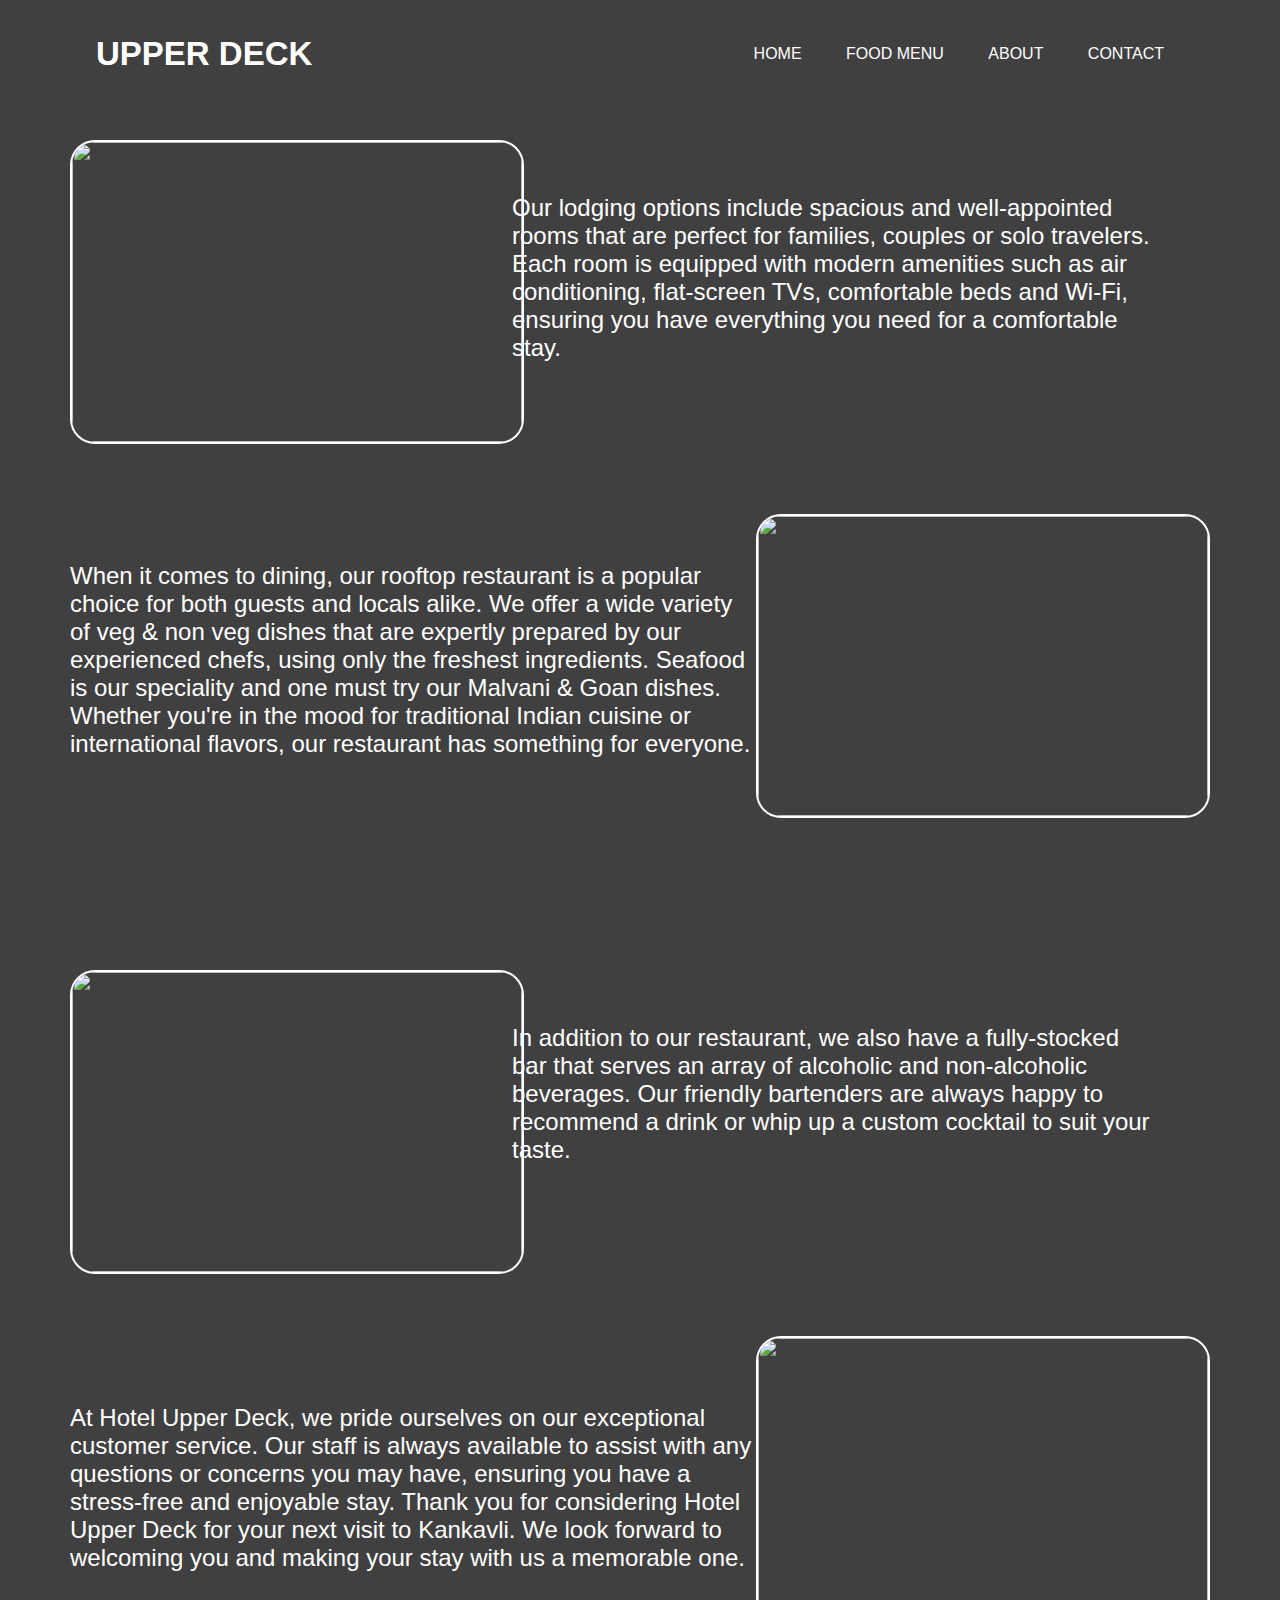
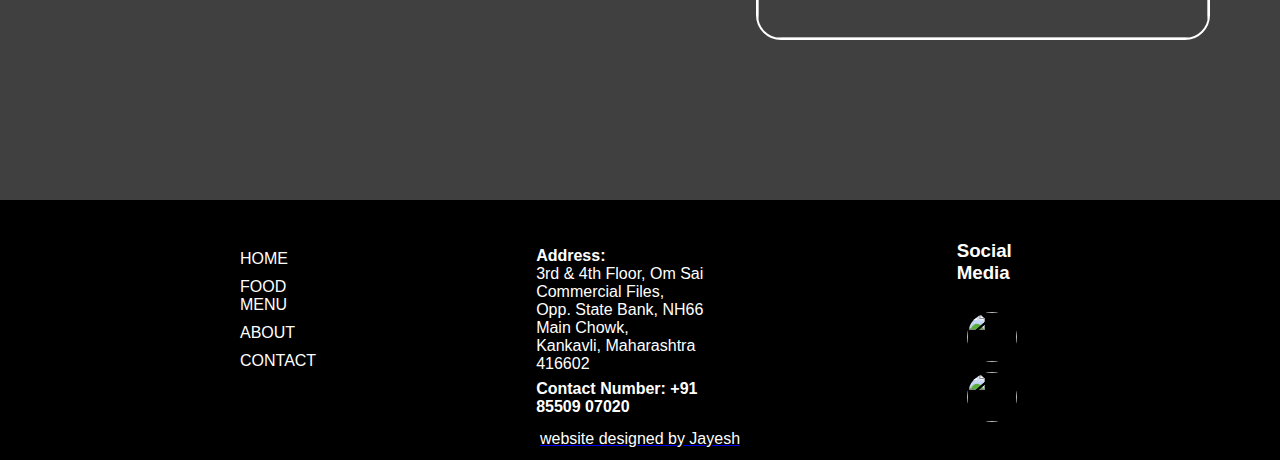
==== templates/About.html @ 4fdf872d "Initial commit" ====
<html>

<head>
    <title>Restaurant site</title>
    <link rel="stylesheet" href="/static/css/style.css">
    <link rel="stylesheet" href="https://cdnjs.cloudflare.com/ajax/libs/font-awesome/4.7.0/css/font-awesome.min.css">
    <meta name="viewport" content="width=device-width, initial-scale=1.0">
</head>

<body>
    <div class="banner">
        <div class="navbar">
            <div class="logo">
                Upper deck
            </div>
            <input type="checkbox" id="click">
            <label class="menubutton" for="click">
                <a>
                    <i class="fa fa-bars"></i>
                </a>

            </label>
            <ul>
                <li><a href="Index.html">Home</a></li>
                <li><a href="Menu.html">food Menu</a></li>
                <li><a href="About.html">About</a></li>
                <li><a href="Contact.html">Contact</a></li>
            </ul>
        </div>
        <div class="image1">
            <img src="media/about image/IMG-20211222-WA0033.jpg">
        </div>
        <div class="left_info">
            <p>Our lodging options include spacious and well-appointed rooms that are perfect for families, couples or
                solo travelers. Each room is equipped with modern amenities such as air conditioning, flat-screen TVs,
                comfortable beds and Wi-Fi, ensuring you have everything you need for a comfortable stay.</p>
        </div>
        <div class="image2">
            <img src="media/about image/IMG-20211222-WA0044.jpg">
        </div>
        <div class="right_info">
            <p>When it comes to dining, our rooftop restaurant is a popular choice for both guests and locals alike. We
                offer a wide variety of veg & non veg dishes that are expertly prepared by our experienced chefs, using
                only the freshest ingredients. Seafood is our speciality and one must try our Malvani & Goan dishes.
                Whether you're in the mood for traditional Indian cuisine or international flavors, our restaurant has
                something for everyone.
            </p>
        </div>
    </div>
    <div class="banner2">
        <div class="image3">
            <img
                src="media/about image/WhatsApp-Image-2022-08-06-at-2.55.20-PM-2-e1680111772508-q48ley8wmyqc2pf7b4c1ir5tleyb4ws24rhaj0iq8i.jpeg">
        </div>
        <div class="left_info2">
            <p>
                In addition to our restaurant, we also have a fully-stocked bar that serves an array of alcoholic and
                non-alcoholic beverages. Our friendly bartenders are always happy to recommend a drink or whip up a
                custom cocktail to suit your taste.
            </p>
        </div>
        <div class="image4">
            <img src="media/about image/1.png">
        </div>
        <div class="right_info2">
            <p>
                At Hotel Upper Deck, we pride ourselves on our exceptional customer service. Our staff is always
                available to assist with any questions or concerns you may have, ensuring you have a stress-free and
                enjoyable stay. ​Thank you for considering Hotel Upper Deck for your next visit to Kankavli. We look
                forward to welcoming you and making your stay with us a memorable one.​
            </p>
        </div>
    </div>
    <div class="banner3">

    </div>
    <footer class="footer">
        <div class="footer_menu">
            <ul>
                <li><a href="index.html">Home</a></li>
                <li><a href="menu.html">food Menu</a></li>
                <li><a href="About.html">About</a></li>
                <li><a href="contact.html">Contact</a></li>
            </ul>
        </div>
        <div class="address">
            <p><b>Address:</b> <br>3rd & 4th Floor, Om Sai Commercial Files,<br> Opp. State Bank, NH66 Main Chowk,<br>
                Kankavli,
                Maharashtra 416602</p>
            <p><b>Contact Number: +91 85509 07020</b></p>
        </div>
        <div class="social">
            <h3>Social Media</h3>
            <label class="social_button">
                <br>
                <a href="https://www.instagram.com/theupperdeckresto/">
                    <img src="media/social media logo/instagram.png">
                </a>
                <a href="https://www.facebook.com/theupperdeckresto">
                    <img src="media/social media logo/facebook.png">
            </label>
        </div>

    </footer>
    <div class="name">
        <p>website designed by Jayesh</p>
    </div>
</body>

</html>
---- static/css/style.css ----
* {
    margin: 0;
    padding: 0;
    font-family: sans-serif;
}

.banner {
    width: 100%;
    height: 100vh;
    background-image: linear-gradient(rgba(0, 0, 0, 0.75), rgba(0, 0, 0, 0.75)), url(front_image.jpg);
    background-size: cover;
    background-position: center;
}

.banner2 {
    width: 100%;
    height: 100vh;
    background-image: linear-gradient(rgba(0, 0, 0, 0.75), rgba(0, 0, 0, 0.75)), url(front_image2.jpg);
    background-size: cover;
    background-position: center;
}

.banner3 {
    width: 100%;
    height: 100vh;
    background-image: linear-gradient(rgba(0, 0, 0, 0.75), rgba(0, 0, 0, 0.75)), url(front_image.jpg);
    background-size: cover;
    background-position: center;
    display: none;
}

.navbar {
    width: 85%;
    margin: auto;
    padding: 35px 0;
    display: flex;
    align-items: center;
    justify-content: space-between;
}

.navbar .logo {
    color: #fff;
    font-weight: 600;
    text-transform: uppercase;
    font-size: 33px;
    font-family: 'Lucida Sans', 'Lucida Sans Regular', 'Lucida Grande', 'Lucida Sans Unicode', Geneva, Verdana, sans-serif;
}

.navbar ul li {
    list-style: none;
    display: inline-block;
    margin: 0 20px;
    position: relative;
}

.navbar ul li a {
    text-decoration: none;
    color: #fff;
    text-transform: uppercase;

}

.navbar ul li::after {
    content: '';
    height: 3px;
    width: 0;
    background: #009688;
    position: absolute;
    left: 0;
    bottom: -20px;
    transition: 0.5s;
}

.navbar ul li:hover::after {
    width: 100%;

}

.content {
    color: #fff;
    text-align: center;
    margin-top: 170px;
}

.content h1 {
    font-size: 70px;
    margin-top: 80px;
}

.button {
    position: relative;
    padding: 1em 1.5em;
    border: none;
    background-color: transparent;
    cursor: pointer;
    outline: none;
    font-size: 18px;
    margin: 1em 0.8em;

}

.button.type a {
    color: #fff;
    font-weight: bold;
}

.button.type::after,
.button.type::before {
    content: '';
    display: block;
    position: absolute;
    width: 20%;
    height: 20%;
    border: 2px solid;
    transition: all 0.6s ease;
    border-radius: 2px;
}

.button.type::after {
    bottom: 0;
    right: 0;
    border-top-color: transparent;
    border-left-color: transparent;
    border-bottom-color: #fff;
    border-right-color: #fff;
}

.button.type::before {
    top: 0;
    left: 0;
    border-bottom-color: transparent;
    border-right-color: transparent;
    border-top-color: #fff;
    border-left-color: #fff;
}

.button.type:hover:after,
.button.type:hover:before {
    width: 100%;
    height: 100%;
}

.menulist {
    height: 80vh;
    width: 50%;
    border: 2px solid #009688;
    position: absolute;
    border-radius: 25px;
    margin: auto;
    margin-left: 25%;
    color: black;
}

.navbar .logo {
    display: block;
}

.menubutton {
    background: #fff;
    display: none;
    cursor: pointer;
}

#click {
    display: none;
}

img {
    border-radius: 25px;
    width: 450px;
    height: 300px;
    position: flex;
    margin-right: 0px;
    margin-top: 2px;
    border: #fff 2px solid;
}

.image1 {
    margin-left: 70px;
    margin-top: 30px;
}

.left_info {
    color: #fff;
    text-align: left;
    margin-top: -250px;
    margin-left: 40%;
    margin-right: 10%;
    font-size: x-large;

}

.image2 {
    float: right;
    margin-top: 150px;
    margin-right: 70px;
    margin-bottom: 70px;
}

.right_info {
    color: #fff;
    margin-top: 200px;
    margin-left: 70px;
    margin-right: 40%;
    font-size: x-large;
}

.image3 {
    margin-left: 70px;
}

.image3 img {
    margin-top: 70px;
}

.left_info2 {
    color: #fff;
    text-align: left;
    margin-top: -250px;
    margin-left: 40%;
    margin-right: 10%;
    font-size: x-large;

}

.image4 {
    float: right;
    margin-top: 170px;
    margin-right: 70px;
}

.right_info2 {
    color: #fff;
    margin-top: 240px;
    margin-left: 70px;
    margin-right: 40%;
    font-size: x-large;

}

.footer {
    background: #000000;
    height: 180px;
    padding: 40px 240px;
    display: flex;
}

.footer_menu ul a {
    text-decoration: none;
    color: #fff;
    text-transform: uppercase;
    display: flex;
    margin-top: 10px;
}

.address {
    color: #fff;
    margin-left: 220px;
}

.address p {
    margin-top: 7px;
}

.social {
    color: #fff;
    margin-left: 220px;
}

.social_button img {
    width: 50px;
    height: 50px;
    margin-top: 10px;
    border: none;
    margin-left: 10px;
}

.name {
    color: #fff;
    margin-top: -30px;
    text-align: center;
}

@media (max-width:900px) {

    .menubutton {
        display: block;
    }

    .navbar ul {
        position: fixed;
        top: 100px;
        left: -100%;
        height: 100vh;
        width: 100%;
        text-align: center;
        background: linear-gradient(rgba(0, 0, 0, 0.75), rgba(0, 0, 0, 0.75));
    }

    .navbar ul li {
        display: block;
        margin: 40px 0;
    }

    .navbar ul li a {
        font-size: 20px;
        display: block;
    }

    .navbar ul li:hover::after {
        background: #009688;
    }

    #click:checked~ul {
        left: 0%;
        transition: all 0.5s;
    }

    .container {
        display: inline-block;
    }

    .banner3 {
        display: block;
    }

    img {
        border-radius: 25px;
        width: 400px;
        height: 250px;
        margin-left: -30px;
        margin-right: -30px;
        margin-top: -38px;
        border: #fff 2px solid;
    }

    .left_info {
        color: #fff;
        text-align: left;
        margin-top: 10px;
        margin-left: 40px;
        margin-right: 10px;
        font-size: x-large;

    }

    .image2 {
        float: right;
        margin-top: 50px;
        margin-bottom: 10px;
    }

    .right_info {
        color: #fff;
        margin-top: -10px;
        margin-left: 40px;
        margin-right: 10px;
        font-size: x-large;
    }

    .image3 {
        margin-left: 70px;
    }

    .image3 img {
        margin-top: 340px;
    }

    .left_info2 {
        color: #fff;
        text-align: left;
        margin-top: 10px;
        margin-left: 40px;
        margin-right: 10px;
        font-size: x-large;

    }

    .image4 {
        float: right;
        margin-top: 40px;
        margin-right: 78px;
    }

    .right_info2 {
        color: #fff;
        margin-top: -10px;
        margin-left: 40px;
        margin-right: 10px;
        font-size: x-large;

    }

    .footer {
        background: #1b1b1b;
        height: 500px;
        width: 100%;
        padding: 40px 0px;
        display: inline-block;
        text-align: center;
    }

    .footer_menu ul {
        margin-left: 200px;
        text-align: center;
        list-style: none;
    }

    .footer_menu ul a {
        margin-top: 14px;
    }

    .address {
        color: #fff;
        margin-left: 0px;
        margin-top: 50px;
    }

    .social {
        margin-top: 50px;
        margin-left: 0px;
    }
}
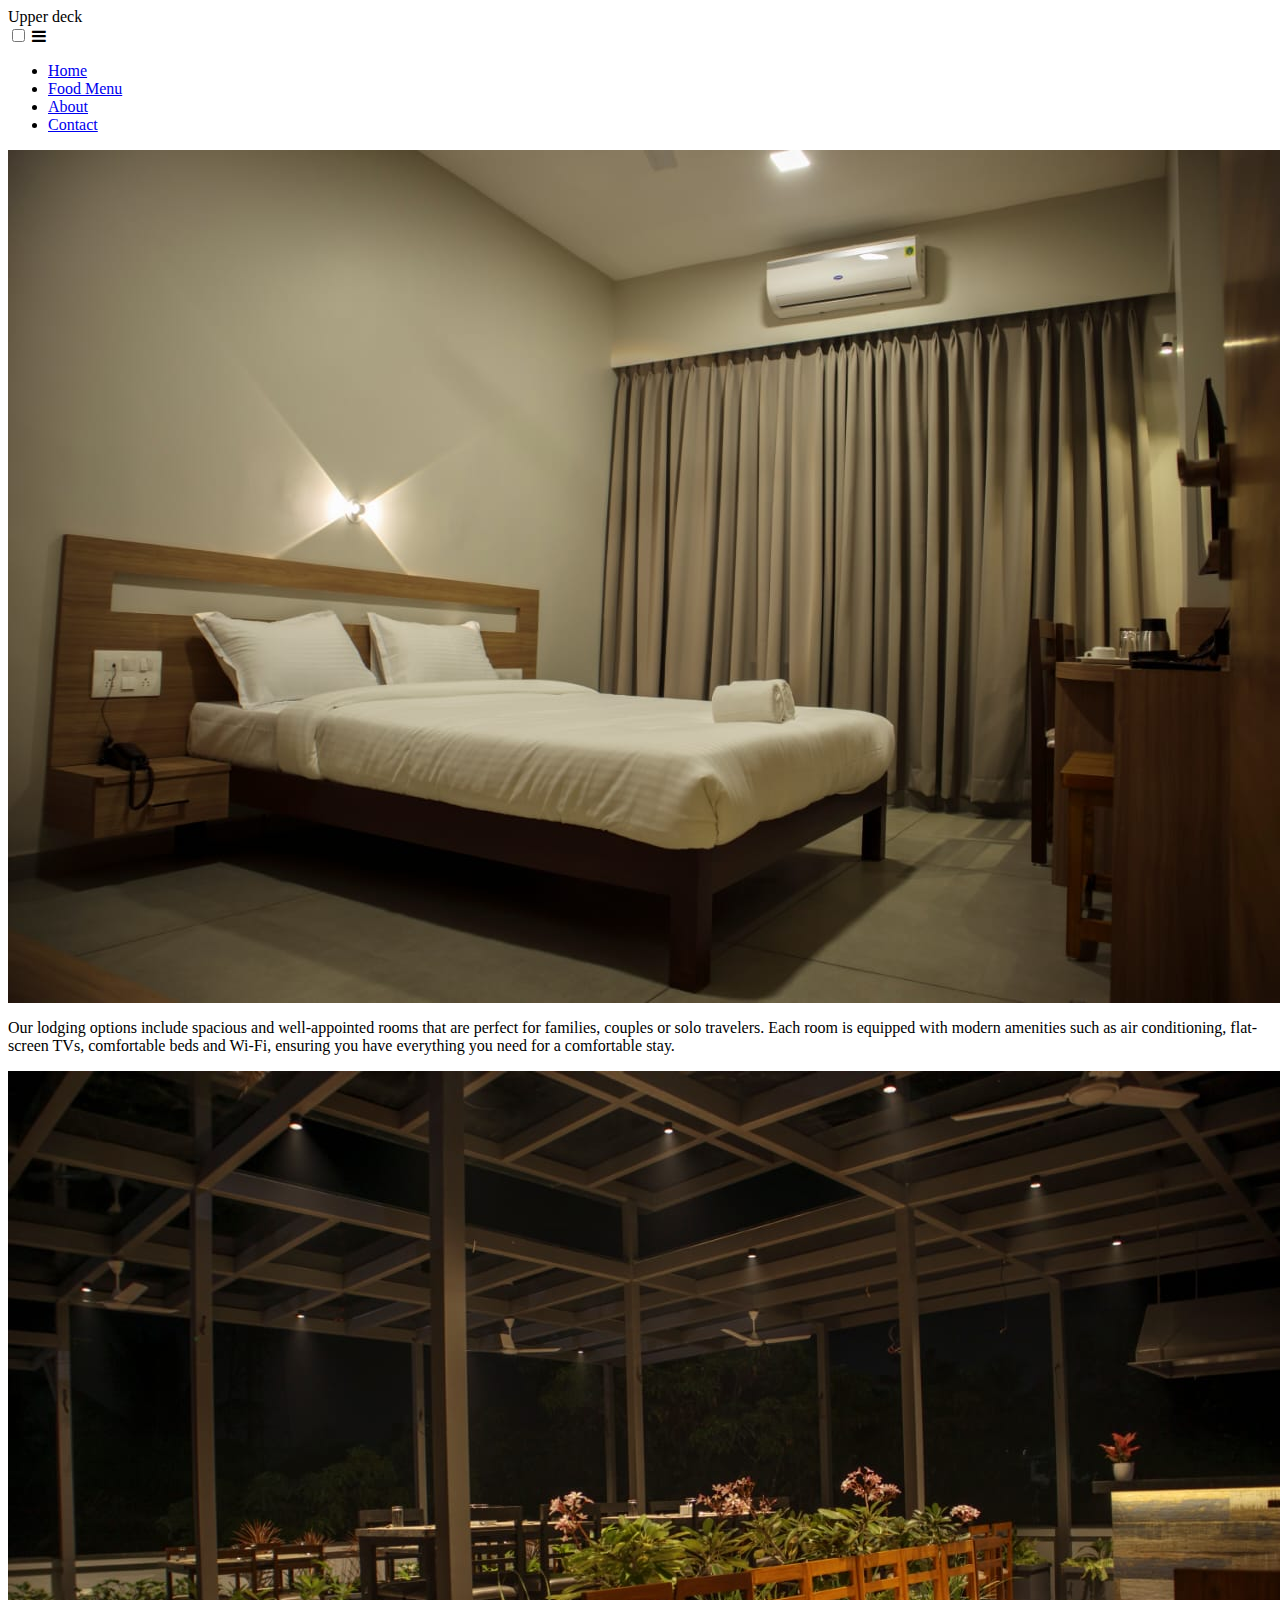
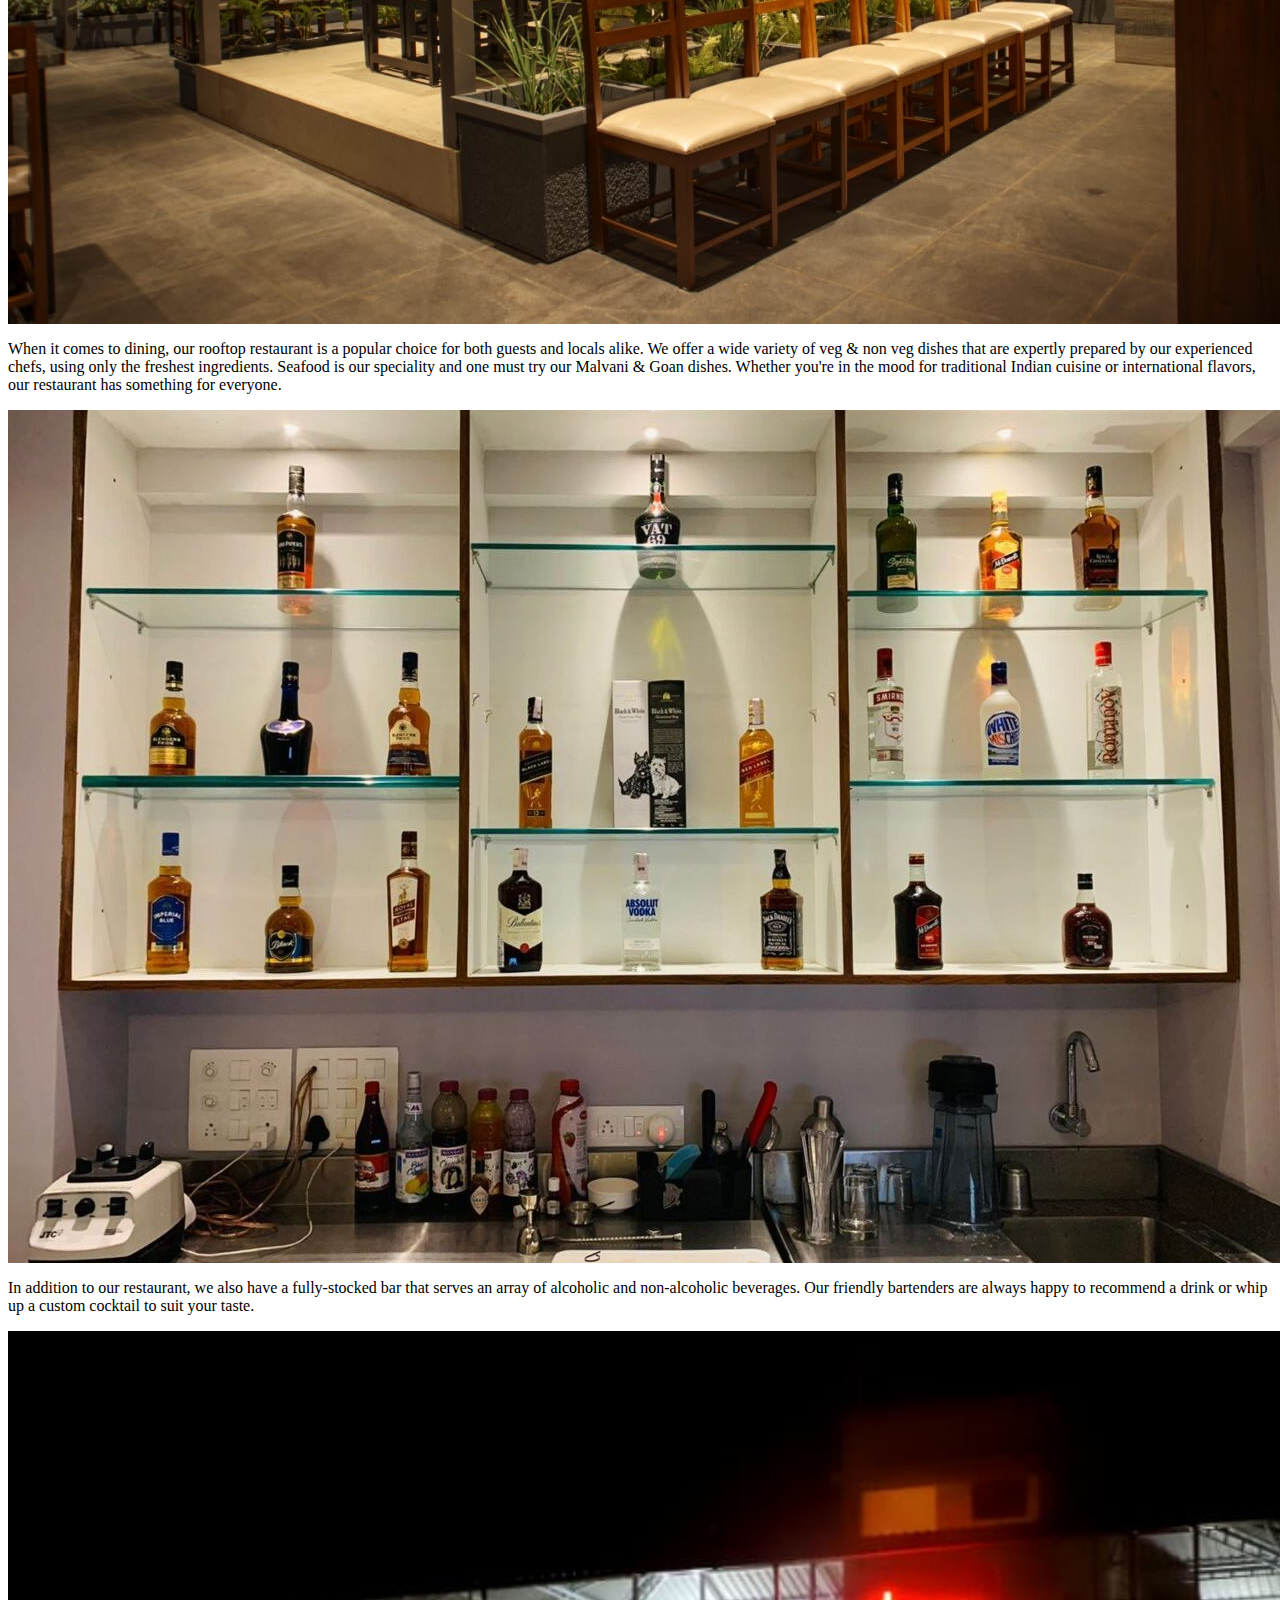
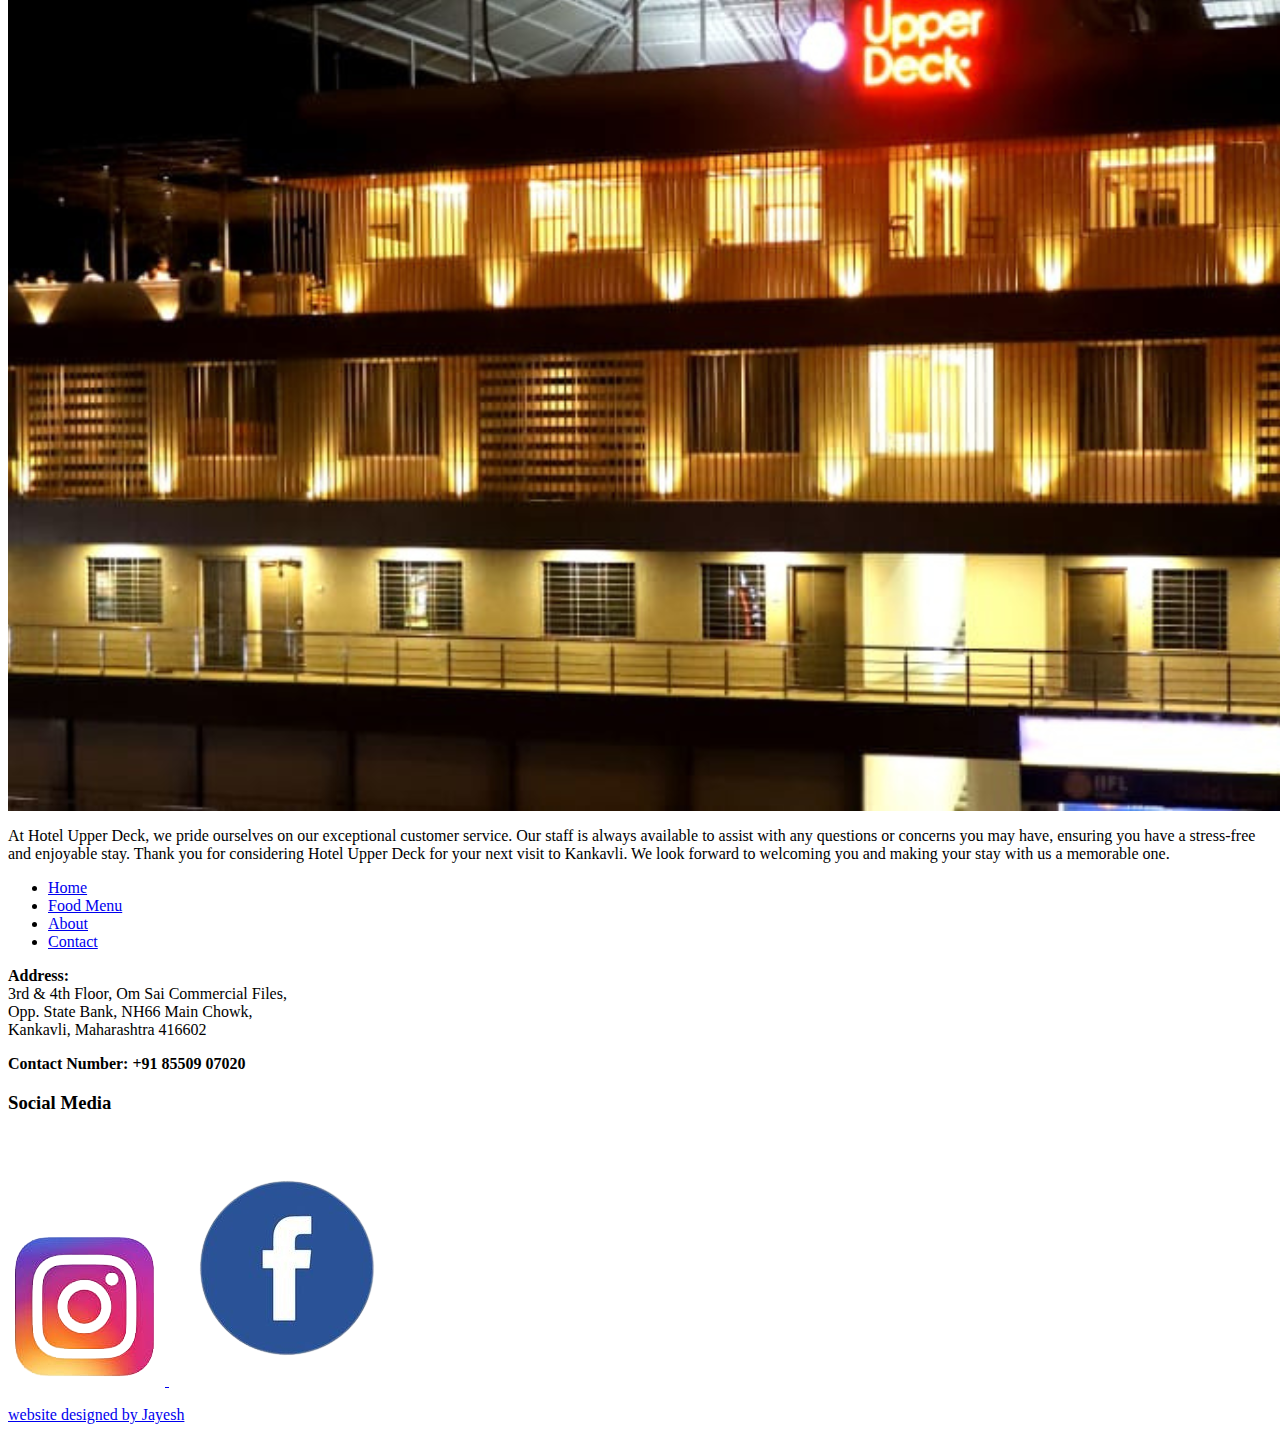
==== commit 6381ae1d: "Updated commit" ====
--- a/templates/About.html
+++ b/templates/About.html
@@ -2,7 +2,7 @@
 
 <head>
     <title>Restaurant site</title>
-    <link rel="stylesheet" href="/static/css/style.css">
+    <link rel="stylesheet" href="/static/css/style.css/">
     <link rel="stylesheet" href="https://cdnjs.cloudflare.com/ajax/libs/font-awesome/4.7.0/css/font-awesome.min.css">
     <meta name="viewport" content="width=device-width, initial-scale=1.0">
 </head>
@@ -21,14 +21,14 @@
 
             </label>
             <ul>
-                <li><a href="Index.html">Home</a></li>
-                <li><a href="Menu.html">food Menu</a></li>
-                <li><a href="About.html">About</a></li>
-                <li><a href="Contact.html">Contact</a></li>
+                <li><a href="/aboutIndex">Home</a></li>
+                <li><a href="/aboutMenu">Food Menu</a></li>
+                <li><a href="/aboutUs">About</a></li>
+                <li><a href="/aboutContact">Contact</a></li>
             </ul>
         </div>
         <div class="image1">
-            <img src="media/about image/IMG-20211222-WA0033.jpg">
+            <img src="/static/img/media/about_images/2.jpg">
         </div>
         <div class="left_info">
             <p>Our lodging options include spacious and well-appointed rooms that are perfect for families, couples or
@@ -36,7 +36,7 @@
                 comfortable beds and Wi-Fi, ensuring you have everything you need for a comfortable stay.</p>
         </div>
         <div class="image2">
-            <img src="media/about image/IMG-20211222-WA0044.jpg">
+            <img src="/static/img/media/about_images/3.jpg">
         </div>
         <div class="right_info">
             <p>When it comes to dining, our rooftop restaurant is a popular choice for both guests and locals alike. We
@@ -50,7 +50,7 @@
     <div class="banner2">
         <div class="image3">
             <img
-                src="media/about image/WhatsApp-Image-2022-08-06-at-2.55.20-PM-2-e1680111772508-q48ley8wmyqc2pf7b4c1ir5tleyb4ws24rhaj0iq8i.jpeg">
+                src="/static/img/media/about_images/4.jpeg">
         </div>
         <div class="left_info2">
             <p>
@@ -60,7 +60,7 @@
             </p>
         </div>
         <div class="image4">
-            <img src="media/about image/1.png">
+            <img src="/static/img/media/about_images/1.png">
         </div>
         <div class="right_info2">
             <p>
@@ -77,10 +77,10 @@
     <footer class="footer">
         <div class="footer_menu">
             <ul>
-                <li><a href="index.html">Home</a></li>
-                <li><a href="menu.html">food Menu</a></li>
-                <li><a href="About.html">About</a></li>
-                <li><a href="contact.html">Contact</a></li>
+                <li><a href="/aboutIndex">Home</a></li>
+                <li><a href="/aboutMenu">Food Menu</a></li>
+                <li><a href="/aboutUs">About</a></li>
+                <li><a href="/aboutContact">Contact</a></li>
             </ul>
         </div>
         <div class="address">
@@ -94,10 +94,10 @@
             <label class="social_button">
                 <br>
                 <a href="https://www.instagram.com/theupperdeckresto/">
-                    <img src="media/social media logo/instagram.png">
+                    <img src="/static/img/media/social_media_images/instagram.png">
                 </a>
                 <a href="https://www.facebook.com/theupperdeckresto">
-                    <img src="media/social media logo/facebook.png">
+                    <img src="/static/img/media/social_media_images/facebook.png">
             </label>
         </div>
 
